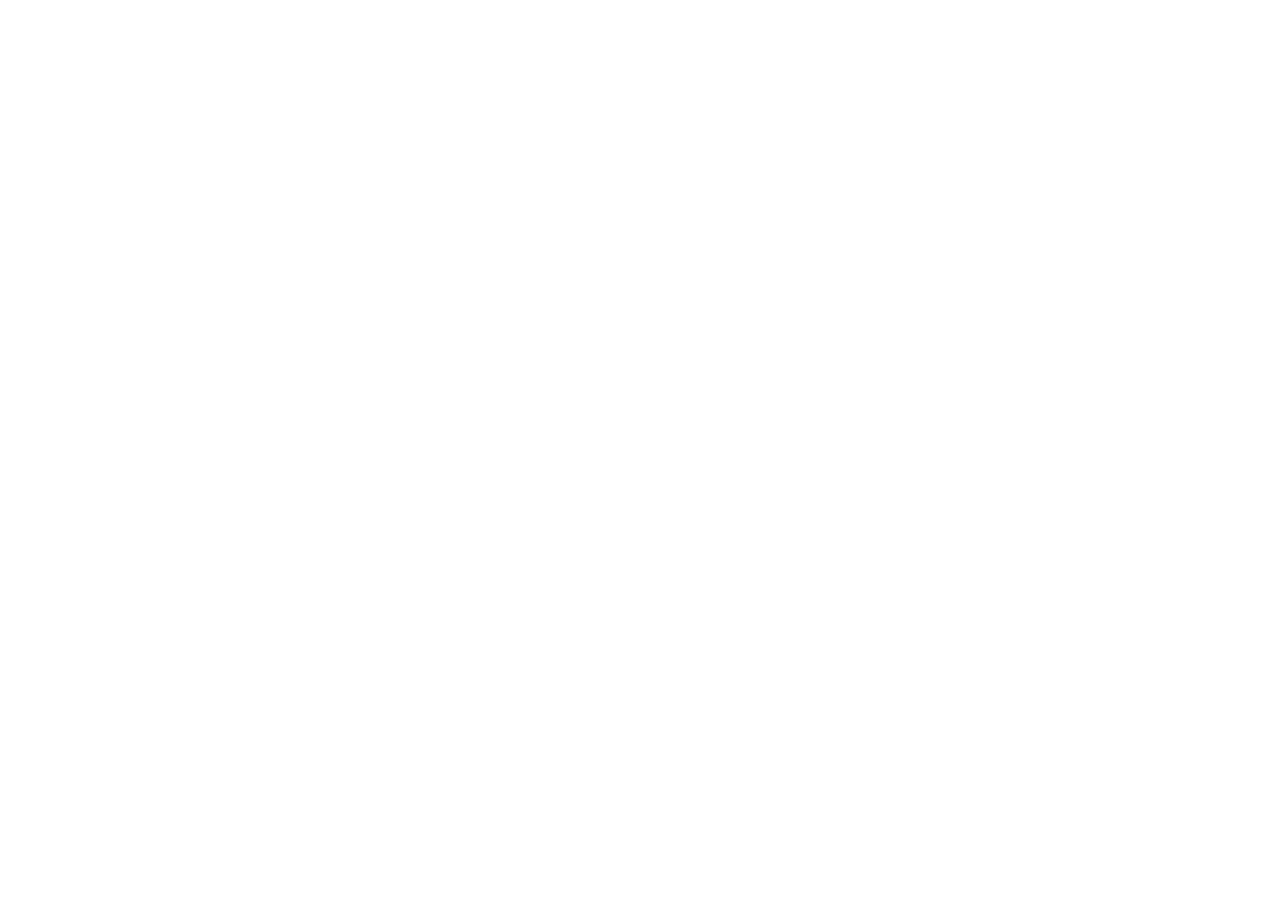
==== index.html @ a949bcfe "first commit" ====
<!DOCTYPE html>
<html lang="en">

<head>
  <meta charset="utf-8">
  <meta content="width=device-width, initial-scale=1.0" name="viewport">
  <title>Index - Portify</title>
  <meta name="description" content="">
  <meta name="keywords" content="">

  <!-- Favicons -->
  <link href="assets/img/favicon.png" rel="icon">
  <link href="assets/img/apple-touch-icon.png" rel="apple-touch-icon">

  <!-- Fonts -->
  <link href="https://fonts.googleapis.com" rel="preconnect">
  <link href="https://fonts.gstatic.com" rel="preconnect" crossorigin>
  <link href="https://fonts.googleapis.com/css2?family=Roboto:ital,wght@0,100;0,300;0,400;0,500;0,700;0,900;1,100;1,300;1,400;1,500;1,700;1,900&family=Poppins:ital,wght@0,100;0,200;0,300;0,400;0,500;0,600;0,700;0,800;0,900;1,100;1,200;1,300;1,400;1,500;1,600;1,700;1,800;1,900&family=Raleway:ital,wght@0,100;0,200;0,300;0,400;0,500;0,600;0,700;0,800;0,900;1,100;1,200;1,300;1,400;1,500;1,600;1,700;1,800;1,900&display=swap" rel="stylesheet">

  <!-- Vendor CSS Files -->
  <link href="assets/vendor/bootstrap/css/bootstrap.min.css" rel="stylesheet">
  <link href="assets/vendor/bootstrap-icons/bootstrap-icons.css" rel="stylesheet">
  <link href="assets/vendor/aos/aos.css" rel="stylesheet">
  <link href="assets/vendor/swiper/swiper-bundle.min.css" rel="stylesheet">
  <link href="assets/vendor/glightbox/css/glightbox.min.css" rel="stylesheet">

  <!-- Main CSS File -->
  <link href="assets/css/main.css" rel="stylesheet">
</head>

</html>
---- assets/css/main.css ----
/* Fonts */
:root {
    --default-font: "Roboto",  system-ui, -apple-system, "Segoe UI", Roboto, "Helvetica Neue", Arial, "Noto Sans", "Liberation Sans", sans-serif, "Apple Color Emoji", "Segoe UI Emoji", "Segoe UI Symbol", "Noto Color Emoji";
    --heading-font: "Raleway",  sans-serif;
    --nav-font: "Poppins",  sans-serif;
  }
  
  /* Global Colors - The following color variables are used throughout the website. Updating them here will change the color scheme of the entire website */
  :root { 
    --background-color: #000000; /* Background color for the entire website, including individual sections */
    --default-color: #fafafa; /* Default color used for the majority of the text content across the entire website */
    --heading-color: #ffffff; /* Color for headings, subheadings and title throughout the website */
    --accent-color: #18d26e; /* Accent color that represents your brand on the website. It's used for buttons, links, and other elements that need to stand out */
    --surface-color: #1a1a1a; /* The surface color is used as a background of boxed elements within sections, such as cards, icon boxes, or other elements that require a visual separation from the global background. */
    --contrast-color: #000000; /* Contrast color for text, ensuring readability against backgrounds of accent, heading, or default colors. */
  }
  
  /* Nav Menu Colors - The following color variables are used specifically for the navigation menu. They are separate from the global colors to allow for more customization options */
  :root {
    --nav-color: #fafafa;  /* The default color of the main navmenu links */
    --nav-hover-color: #18d26e; /* Applied to main navmenu links when they are hovered over or active */
    --nav-mobile-background-color: #1a1a1a; /* Used as the background color for mobile navigation menu */
    --nav-dropdown-background-color: #1a1a1a; /* Used as the background color for dropdown items that appear when hovering over primary navigation items */
    --nav-dropdown-color: #fafafa; /* Used for navigation links of the dropdown items in the navigation menu. */
    --nav-dropdown-hover-color: #18d26e; /* Similar to --nav-hover-color, this color is applied to dropdown navigation links when they are hovered over. */
  }
  
  /* Color Presets - These classes override global colors when applied to any section or element, providing reuse of the sam color scheme. */
  
  .light-background {
    --background-color: #1a1a1a;
    --surface-color: #343434;
  }
  
  .dark-background {
    --background-color: rgba(15, 15, 15, 0.975);
    --default-color: #ffffff;
    --heading-color: #ffffff;
    --surface-color: #292929f9;
    --contrast-color: #000000;
  }
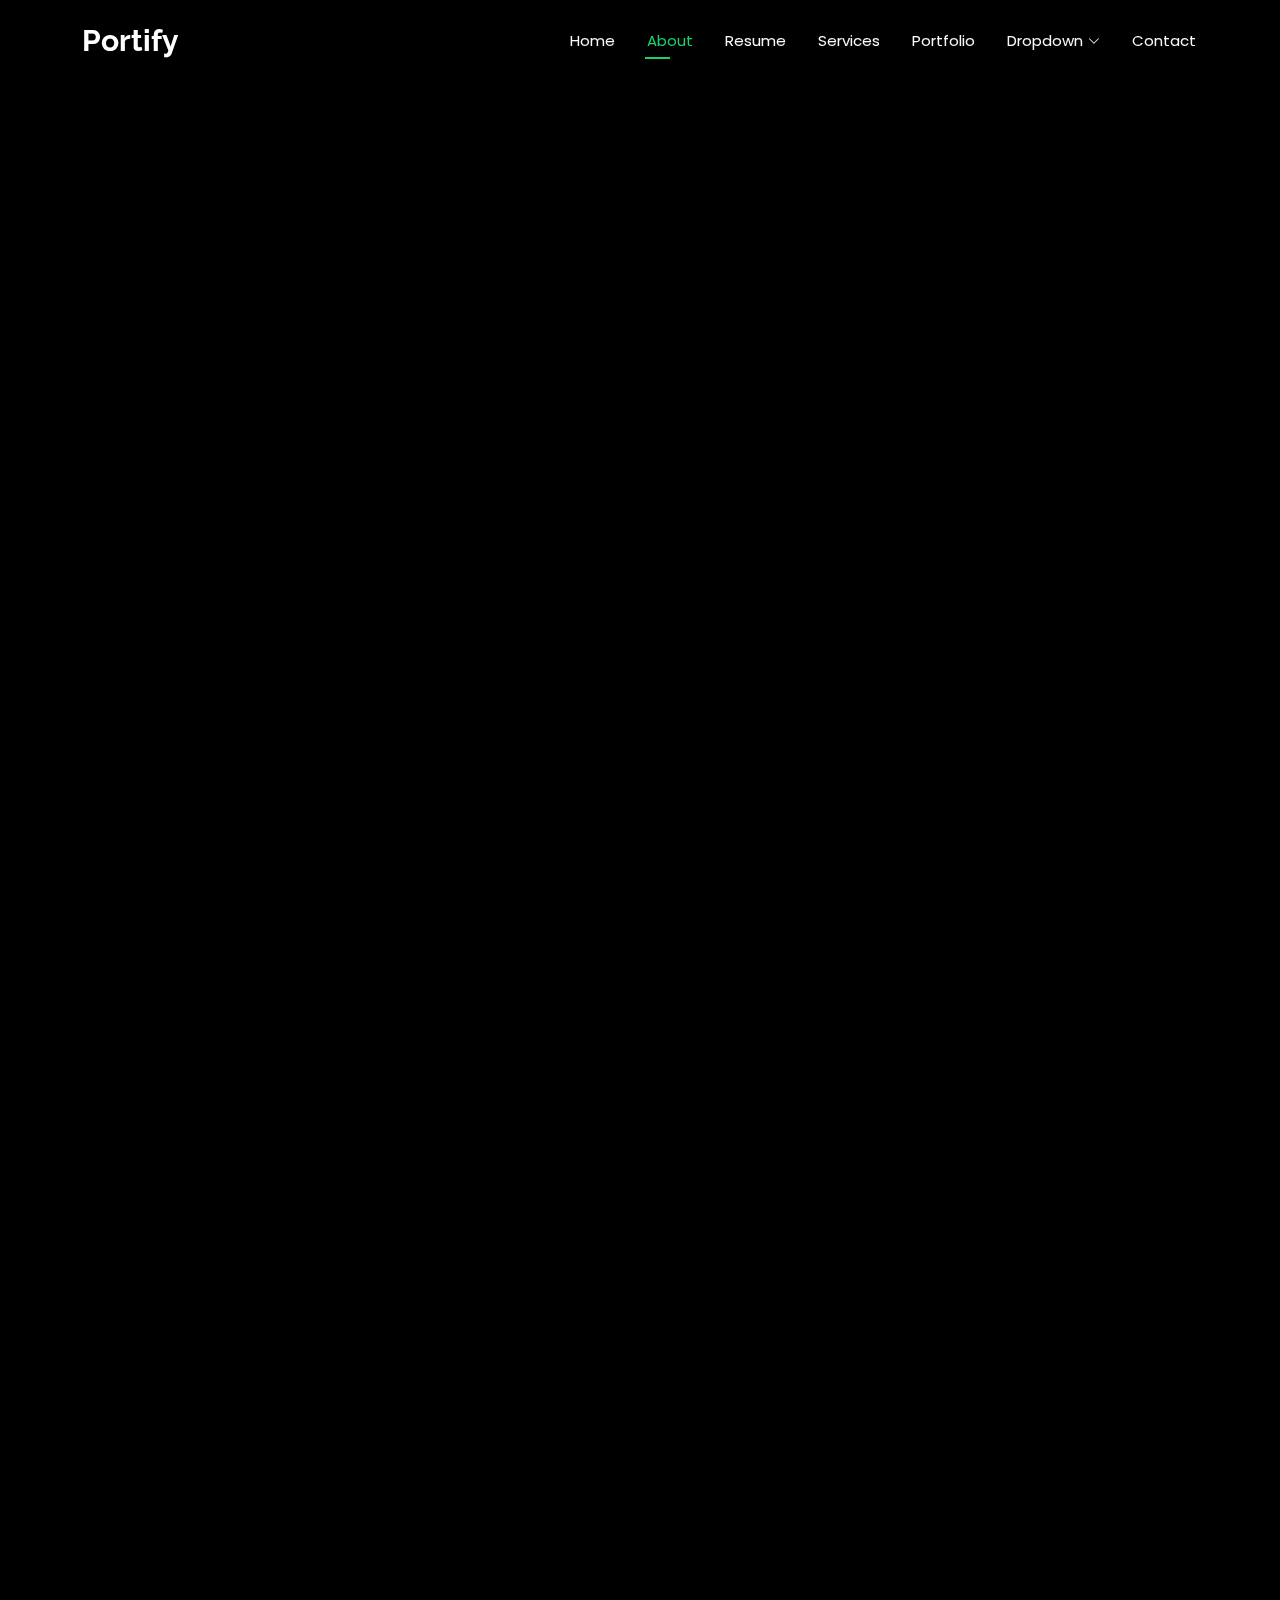
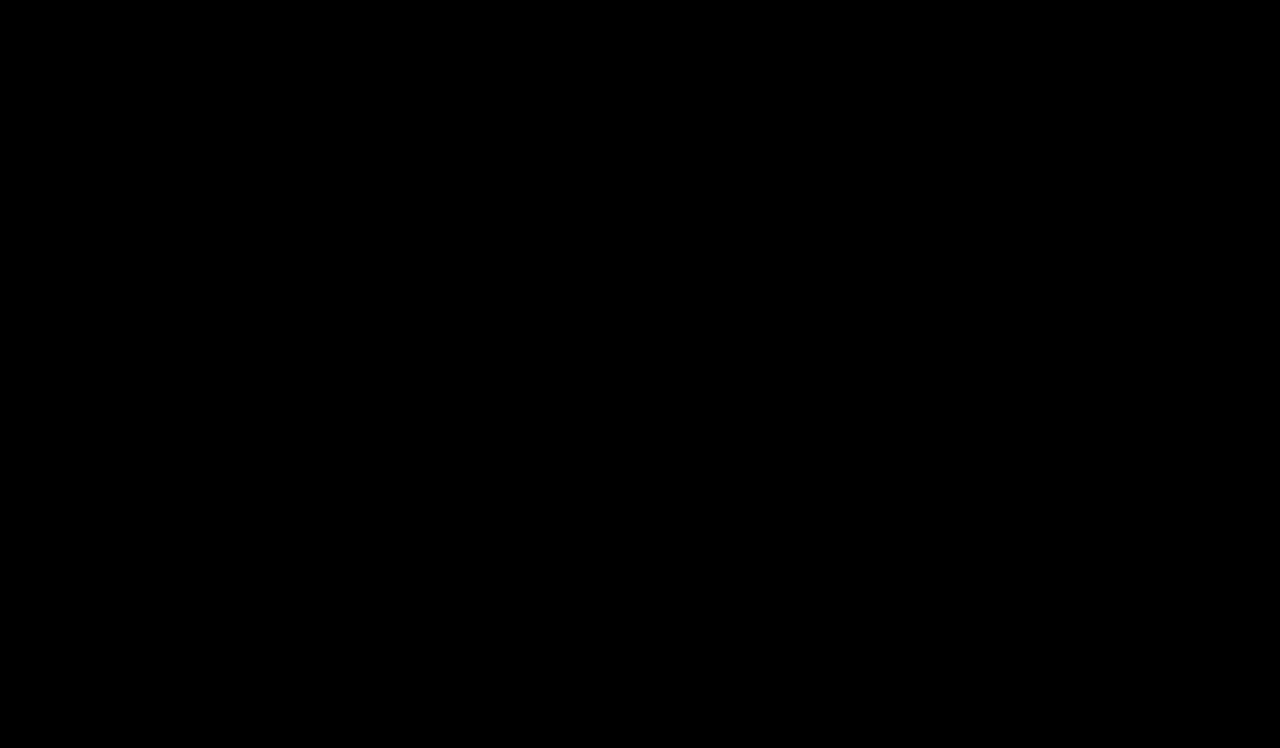
==== commit f50367e0: "about" ====
--- a/index.html
+++ b/index.html
@@ -28,4 +28,341 @@
   <link href="assets/css/main.css" rel="stylesheet">
 </head>
 
-</html>+<body class="about-page">
+
+  <header id="header" class="header d-flex align-items-center fixed-top">
+    <div class="container-fluid container-xl position-relative d-flex align-items-center justify-content-between">
+
+      <a href="index.html" class="logo d-flex align-items-center">
+        <!-- Uncomment the line below if you also wish to use an image logo -->
+        <!-- <img src="assets/img/logo.webp" alt=""> -->
+        <h1 class="sitename">Portify</h1>
+      </a>
+
+      <nav id="navmenu" class="navmenu">
+        <ul>
+          <li><a href="index.html">Home</a></li>
+          <li><a href="about.html" class="active">About</a></li>
+          <li><a href="resume.html">Resume</a></li>
+          <li><a href="services.html">Services</a></li>
+          <li><a href="portfolio.html">Portfolio</a></li>
+          <li class="dropdown"><a href="#"><span>Dropdown</span> <i class="bi bi-chevron-down toggle-dropdown"></i></a>
+            <ul>
+              <li><a href="#">Dropdown 1</a></li>
+              <li class="dropdown"><a href="#"><span>Deep Dropdown</span> <i class="bi bi-chevron-down toggle-dropdown"></i></a>
+                <ul>
+                  <li><a href="#">Deep Dropdown 1</a></li>
+                  <li><a href="#">Deep Dropdown 2</a></li>
+                  <li><a href="#">Deep Dropdown 3</a></li>
+                  <li><a href="#">Deep Dropdown 4</a></li>
+                  <li><a href="#">Deep Dropdown 5</a></li>
+                </ul>
+              </li>
+              <li><a href="#">Dropdown 2</a></li>
+              <li><a href="#">Dropdown 3</a></li>
+              <li><a href="#">Dropdown 4</a></li>
+            </ul>
+          </li>
+          <li><a href="contact.html">Contact</a></li>
+        </ul>
+        <i class="mobile-nav-toggle d-xl-none bi bi-list"></i>
+      </nav>
+
+    </div>
+  </header>
+
+  <main class="main">
+
+    <!-- Page Title -->
+    <div class="page-title" data-aos="fade">
+      <div class="heading">
+        <div class="container">
+          <div class="row d-flex justify-content-center text-center">
+            <div class="col-lg-8">
+              <h1>About</h1>
+              <p class="mb-0">Odio et unde deleniti. Deserunt numquam exercitationem. Officiis quo odio sint voluptas consequatur ut a odio voluptatem. Sit dolorum debitis veritatis natus dolores. Quasi ratione sint. Sit quaerat ipsum dolorem.</p>
+            </div>
+          </div>
+        </div>
+      </div>
+      <nav class="breadcrumbs">
+        <div class="container">
+          <ol>
+            <li><a href="index.html">Home</a></li>
+            <li class="current">About</li>
+          </ol>
+        </div>
+      </nav>
+    </div><!-- End Page Title -->
+
+    <!-- About Section -->
+    <section id="about" class="about section">
+
+      <div class="container" data-aos="fade-up" data-aos-delay="100">
+
+        <div class="row gy-4 justify-content-center">
+          <div class="col-lg-4">
+            <img src="assets/img/profile-img.jpg" class="img-fluid" alt="">
+          </div>
+          <div class="col-lg-8 content">
+            <h2>UI/UX Designer &amp; Web Developer.</h2>
+            <p class="fst-italic py-3">
+              Lorem ipsum dolor sit amet, consectetur adipiscing elit, sed do eiusmod tempor incididunt ut labore et dolore
+              magna aliqua.
+            </p>
+            <div class="row">
+              <div class="col-lg-6">
+                <ul>
+                  <li><i class="bi bi-chevron-right"></i> <strong>Birthday:</strong> <span>1 May 1995</span></li>
+                  <li><i class="bi bi-chevron-right"></i> <strong>Website:</strong> <span>www.example.com</span></li>
+                  <li><i class="bi bi-chevron-right"></i> <strong>Phone:</strong> <span>+123 456 7890</span></li>
+                  <li><i class="bi bi-chevron-right"></i> <strong>City:</strong> <span>New York, USA</span></li>
+                </ul>
+              </div>
+              <div class="col-lg-6">
+                <ul>
+                  <li><i class="bi bi-chevron-right"></i> <strong>Age:</strong> <span>30</span></li>
+                  <li><i class="bi bi-chevron-right"></i> <strong>Degree:</strong> <span>Master</span></li>
+                  <li><i class="bi bi-chevron-right"></i> <strong>Email:</strong> <span>email@example.com</span></li>
+                  <li><i class="bi bi-chevron-right"></i> <strong>Freelance:</strong> <span>Available</span></li>
+                </ul>
+              </div>
+            </div>
+            <p class="py-3">
+              Officiis eligendi itaque labore et dolorum mollitia officiis optio vero. Quisquam sunt adipisci omnis et ut. Nulla accusantium dolor incidunt officia tempore. Et eius omnis.
+              Cupiditate ut dicta maxime officiis quidem quia. Sed et consectetur qui quia repellendus itaque neque.
+            </p>
+          </div>
+        </div>
+
+      </div>
+
+    </section><!-- /About Section -->
+
+    <!-- Stats Section -->
+    <section id="stats" class="stats section">
+
+      <div class="container" data-aos="fade-up" data-aos-delay="100">
+
+        <div class="row gy-4">
+
+          <div class="col-lg-3 col-md-6 d-flex flex-column align-items-center">
+            <i class="bi bi-emoji-smile"></i>
+            <div class="stats-item">
+              <span data-purecounter-start="0" data-purecounter-end="232" data-purecounter-duration="1" class="purecounter"></span>
+              <p>Happy Clients</p>
+            </div>
+          </div><!-- End Stats Item -->
+
+          <div class="col-lg-3 col-md-6 d-flex flex-column align-items-center">
+            <i class="bi bi-journal-richtext"></i>
+            <div class="stats-item">
+              <span data-purecounter-start="0" data-purecounter-end="521" data-purecounter-duration="1" class="purecounter"></span>
+              <p>Projects</p>
+            </div>
+          </div><!-- End Stats Item -->
+
+          <div class="col-lg-3 col-md-6 d-flex flex-column align-items-center">
+            <i class="bi bi-headset"></i>
+            <div class="stats-item">
+              <span data-purecounter-start="0" data-purecounter-end="1463" data-purecounter-duration="1" class="purecounter"></span>
+              <p>Hours Of Support</p>
+            </div>
+          </div><!-- End Stats Item -->
+
+          <div class="col-lg-3 col-md-6 d-flex flex-column align-items-center">
+            <i class="bi bi-people"></i>
+            <div class="stats-item">
+              <span data-purecounter-start="0" data-purecounter-end="15" data-purecounter-duration="1" class="purecounter"></span>
+              <p>Hard Workers</p>
+            </div>
+          </div><!-- End Stats Item -->
+
+        </div>
+
+      </div>
+
+    </section><!-- /Stats Section -->
+
+    <!-- Skills Section -->
+    <section id="skills" class="skills section">
+
+      <!-- Section Title -->
+      <div class="container section-title" data-aos="fade-up">
+        <h2>Skills</h2>
+        <div><span>My</span> <span class="description-title">Skills</span></div>
+      </div><!-- End Section Title -->
+
+      <div class="container" data-aos="fade-up" data-aos-delay="100">
+
+        <div class="row skills-content skills-animation">
+
+          <div class="col-lg-6">
+
+            <div class="progress">
+              <span class="skill"><span>HTML</span> <i class="val">100%</i></span>
+              <div class="progress-bar-wrap">
+                <div class="progress-bar" role="progressbar" aria-valuenow="100" aria-valuemin="0" aria-valuemax="100"></div>
+              </div>
+            </div><!-- End Skills Item -->
+
+            <div class="progress">
+              <span class="skill"><span>CSS</span> <i class="val">90%</i></span>
+              <div class="progress-bar-wrap">
+                <div class="progress-bar" role="progressbar" aria-valuenow="90" aria-valuemin="0" aria-valuemax="100"></div>
+              </div>
+            </div><!-- End Skills Item -->
+
+            <div class="progress">
+              <span class="skill"><span>JavaScript</span> <i class="val">75%</i></span>
+              <div class="progress-bar-wrap">
+                <div class="progress-bar" role="progressbar" aria-valuenow="75" aria-valuemin="0" aria-valuemax="100"></div>
+              </div>
+            </div><!-- End Skills Item -->
+
+          </div>
+
+          <div class="col-lg-6">
+
+            <div class="progress">
+              <span class="skill"><span>PHP</span> <i class="val">80%</i></span>
+              <div class="progress-bar-wrap">
+                <div class="progress-bar" role="progressbar" aria-valuenow="80" aria-valuemin="0" aria-valuemax="100"></div>
+              </div>
+            </div><!-- End Skills Item -->
+
+            <div class="progress">
+              <span class="skill"><span>WordPress/CMS</span> <i class="val">90%</i></span>
+              <div class="progress-bar-wrap">
+                <div class="progress-bar" role="progressbar" aria-valuenow="90" aria-valuemin="0" aria-valuemax="100"></div>
+              </div>
+            </div><!-- End Skills Item -->
+
+            <div class="progress">
+              <span class="skill"><span>Photoshop</span> <i class="val">55%</i></span>
+              <div class="progress-bar-wrap">
+                <div class="progress-bar" role="progressbar" aria-valuenow="55" aria-valuemin="0" aria-valuemax="100"></div>
+              </div>
+            </div><!-- End Skills Item -->
+
+          </div>
+
+        </div>
+
+      </div>
+
+    </section><!-- /Skills Section -->
+
+    <!-- Interests Section -->
+    <section id="interests" class="interests section">
+
+      <!-- Section Title -->
+      <div class="container section-title" data-aos="fade-up">
+        <h2>Features</h2>
+        <div><span>I'm</span> <span class="description-title">interested in</span></div>
+      </div><!-- End Section Title -->
+
+      <div class="container">
+
+        <div class="row gy-4">
+
+          <div class="col-lg-3 col-md-4" data-aos="fade-up" data-aos-delay="100">
+            <div class="features-item">
+              <i class="bi bi-eye" style="color: #ffbb2c;"></i>
+              <h3><a href="" class="stretched-link">Lorem Ipsum</a></h3>
+            </div>
+          </div><!-- End Feature Item -->
+
+          <div class="col-lg-3 col-md-4" data-aos="fade-up" data-aos-delay="200">
+            <div class="features-item">
+              <i class="bi bi-infinity" style="color: #5578ff;"></i>
+              <h3><a href="" class="stretched-link">Dolor Sitema</a></h3>
+            </div>
+          </div><!-- End Feature Item -->
+
+          <div class="col-lg-3 col-md-4" data-aos="fade-up" data-aos-delay="300">
+            <div class="features-item">
+              <i class="bi bi-mortarboard" style="color: #e80368;"></i>
+              <h3><a href="" class="stretched-link">Sed perspiciatis</a></h3>
+            </div>
+          </div><!-- End Feature Item -->
+
+          <div class="col-lg-3 col-md-4" data-aos="fade-up" data-aos-delay="400">
+            <div class="features-item">
+              <i class="bi bi-nut" style="color: #e361ff;"></i>
+              <h3><a href="" class="stretched-link">Magni Dolores</a></h3>
+            </div>
+          </div><!-- End Feature Item -->
+
+          <div class="col-lg-3 col-md-4" data-aos="fade-up" data-aos-delay="500">
+            <div class="features-item">
+              <i class="bi bi-shuffle" style="color: #47aeff;"></i>
+              <h3><a href="" class="stretched-link">Nemo Enim</a></h3>
+            </div>
+          </div><!-- End Feature Item -->
+
+          <div class="col-lg-3 col-md-4" data-aos="fade-up" data-aos-delay="600">
+            <div class="features-item">
+              <i class="bi bi-star" style="color: #ffa76e;"></i>
+              <h3><a href="" class="stretched-link">Eiusmod Tempor</a></h3>
+            </div>
+          </div><!-- End Feature Item -->
+
+          <div class="col-lg-3 col-md-4" data-aos="fade-up" data-aos-delay="700">
+            <div class="features-item">
+              <i class="bi bi-x-diamond" style="color: #11dbcf;"></i>
+              <h3><a href="" class="stretched-link">Midela Teren</a></h3>
+            </div>
+          </div><!-- End Feature Item -->
+
+          <div class="col-lg-3 col-md-4" data-aos="fade-up" data-aos-delay="800">
+            <div class="features-item">
+              <i class="bi bi-camera-video" style="color: #4233ff;"></i>
+              <h3><a href="" class="stretched-link">Pira Neve</a></h3>
+            </div>
+          </div><!-- End Feature Item -->
+
+          <div class="col-lg-3 col-md-4" data-aos="fade-up" data-aos-delay="900">
+            <div class="features-item">
+              <i class="bi bi-command" style="color: #b2904f;"></i>
+              <h3><a href="" class="stretched-link">Dirada Pack</a></h3>
+            </div>
+          </div><!-- End Feature Item -->
+
+          <div class="col-lg-3 col-md-4" data-aos="fade-up" data-aos-delay="1000">
+            <div class="features-item">
+              <i class="bi bi-dribbble" style="color: #b20969;"></i>
+              <h3><a href="" class="stretched-link">Moton Ideal</a></h3>
+            </div>
+          </div><!-- End Feature Item -->
+
+          <div class="col-lg-3 col-md-4" data-aos="fade-up" data-aos-delay="1100">
+            <div class="features-item">
+              <i class="bi bi-activity" style="color: #ff5828;"></i>
+              <h3><a href="" class="stretched-link">Verdo Park</a></h3>
+            </div>
+          </div><!-- End Feature Item -->
+
+          <div class="col-lg-3 col-md-4" data-aos="fade-up" data-aos-delay="1200">
+            <div class="features-item">
+              <i class="bi bi-brightness-high" style="color: #29cc61;"></i>
+              <h3><a href="" class="stretched-link">Flavor Nivelanda</a></h3>
+            </div>
+          </div><!-- End Feature Item -->
+
+        </div>
+
+      </div>
+
+    </section><!-- /Interests Section -->
+
+    <!-- Testimonials Section -->
+    <section id="testimonials" class="testimonials section">
+
+      <!-- Section Title -->
+      <div class="container section-title" data-aos="fade-up">
+        <h2>Testimonials</h2>
+        <div><span>Check my</span> <span class="description-title">Testimonials</span></div>
+      </div><!-- End Section Title -->
+
+      <div class="container" data-aos="fade-up" data-aos-delay="100">--- a/assets/css/main.css
+++ b/assets/css/main.css
@@ -39,4 +39,1426 @@
     --heading-color: #ffffff;
     --surface-color: #292929f9;
     --contrast-color: #000000;
-  }+  }
+
+  /* Smooth scroll */
+:root {
+  scroll-behavior: smooth;
+}
+
+/*--------------------------------------------------------------
+# General Styling & Shared Classes
+--------------------------------------------------------------*/
+body {
+  color: var(--default-color);
+  background-color: var(--background-color);
+  font-family: var(--default-font);
+}
+
+a {
+  color: var(--accent-color);
+  text-decoration: none;
+  transition: 0.3s;
+}
+
+a:hover {
+  color: color-mix(in srgb, var(--accent-color), transparent 25%);
+  text-decoration: none;
+}
+
+h1,
+h2,
+h3,
+h4,
+h5,
+h6 {
+  color: var(--heading-color);
+  font-family: var(--heading-font);
+}
+
+/* PHP Email Form Messages
+------------------------------*/
+.php-email-form .error-message {
+  display: none;
+  background: #df1529;
+  color: #ffffff;
+  text-align: left;
+  padding: 15px;
+  margin-bottom: 24px;
+  font-weight: 600;
+}
+
+.php-email-form .sent-message {
+  display: none;
+  color: #ffffff;
+  background: #059652;
+  text-align: center;
+  padding: 15px;
+  margin-bottom: 24px;
+  font-weight: 600;
+}
+
+.php-email-form .loading {
+  display: none;
+  background: var(--surface-color);
+  text-align: center;
+  padding: 15px;
+  margin-bottom: 24px;
+}
+
+.php-email-form .loading:before {
+  content: "";
+  display: inline-block;
+  border-radius: 50%;
+  width: 24px;
+  height: 24px;
+  margin: 0 10px -6px 0;
+  border: 3px solid var(--accent-color);
+  border-top-color: var(--surface-color);
+  animation: php-email-form-loading 1s linear infinite;
+}
+
+@keyframes php-email-form-loading {
+  0% {
+    transform: rotate(0deg);
+  }
+
+  100% {
+    transform: rotate(360deg);
+  }
+}
+
+/*--------------------------------------------------------------
+# Global Header
+--------------------------------------------------------------*/
+.header {
+  --background-color: rgba(0, 0, 0, 0);
+  color: var(--default-color);
+  background-color: var(--background-color);
+  padding: 15px 0;
+  transition: all 0.5s;
+  z-index: 997;
+}
+
+.header .logo {
+  line-height: 1;
+}
+
+.header .logo img {
+  max-height: 32px;
+  margin-right: 8px;
+}
+
+.header .logo h1 {
+  font-size: 30px;
+  margin: 0;
+  font-weight: 700;
+  color: var(--heading-color);
+}
+
+.scrolled .header {
+  box-shadow: 0px 0 18px rgba(0, 0, 0, 0.1);
+}
+
+/* Global Header on Scroll
+------------------------------*/
+.scrolled .header {
+  --background-color: rgba(0, 0, 0, 0.8);
+}
+
+/*--------------------------------------------------------------
+# Navigation Menu
+--------------------------------------------------------------*/
+/* Desktop Navigation */
+@media (min-width: 1200px) {
+  .navmenu {
+    padding: 0;
+  }
+
+  .navmenu ul {
+    margin: 0;
+    padding: 0;
+    display: flex;
+    list-style: none;
+    align-items: center;
+  }
+
+  .navmenu li {
+    position: relative;
+  }
+
+  .navmenu>ul>li {
+    white-space: nowrap;
+    padding: 15px 14px;
+  }
+
+  .navmenu>ul>li:last-child {
+    padding-right: 0;
+  }
+
+  .navmenu a,
+  .navmenu a:focus {
+    color: var(--nav-color);
+    font-size: 15px;
+    padding: 0 2px;
+    font-family: var(--nav-font);
+    font-weight: 400;
+    display: flex;
+    align-items: center;
+    justify-content: space-between;
+    white-space: nowrap;
+    transition: 0.3s;
+    position: relative;
+  }
+
+  .navmenu a i,
+  .navmenu a:focus i {
+    font-size: 12px;
+    line-height: 0;
+    margin-left: 5px;
+    transition: 0.3s;
+  }
+  .navmenu>ul>li>a:before {
+    content: "";
+    position: absolute;
+    height: 2px;
+    bottom: -6px;
+    left: 0;
+    background-color: var(--nav-hover-color);
+    visibility: hidden;
+    width: 0px;
+    transition: all 0.3s ease-in-out 0s;
+  }
+
+  .navmenu a:hover:before,
+  .navmenu li:hover>a:before,
+  .navmenu .active:before {
+    visibility: visible;
+    width: 25px;
+  }
+
+  .navmenu li:hover>a,
+  .navmenu .active,
+  .navmenu .active:focus {
+    color: var(--nav-hover-color);
+  }
+
+  .navmenu .dropdown ul {
+    margin: 0;
+    padding: 10px 0;
+    background: var(--nav-dropdown-background-color);
+    display: block;
+    position: absolute;
+    visibility: hidden;
+    left: 14px;
+    top: 130%;
+    opacity: 0;
+    transition: 0.3s;
+    border-radius: 4px;
+    z-index: 99;
+    box-shadow: 0px 0px 30px rgba(0, 0, 0, 0.1);
+  }
+
+  .navmenu .dropdown ul li {
+    min-width: 200px;
+  }
+
+  .navmenu .dropdown ul a {
+    padding: 10px 20px;
+    font-size: 15px;
+    text-transform: none;
+    color: var(--nav-dropdown-color);
+  }
+
+  .navmenu .dropdown ul a i {
+    font-size: 12px;
+  }
+
+  .navmenu .dropdown ul a:hover,
+  .navmenu .dropdown ul .active:hover,
+  .navmenu .dropdown ul li:hover>a {
+    color: var(--nav-dropdown-hover-color);
+  }
+
+  .navmenu .dropdown:hover>ul {
+    opacity: 1;
+    top: 100%;
+    visibility: visible;
+  }
+
+  .navmenu .dropdown .dropdown ul {
+    top: 0;
+    left: -90%;
+    visibility: hidden;
+  }
+
+  .navmenu .dropdown .dropdown:hover>ul {
+    opacity: 1;
+    top: 0;
+    left: -100%;
+    visibility: visible;
+  }
+}
+
+/* Mobile Navigation */
+@media (max-width: 1199px) {
+  .mobile-nav-toggle {
+    color: var(--nav-color);
+    font-size: 28px;
+    line-height: 0;
+    margin-right: 10px;
+    cursor: pointer;
+    transition: color 0.3s;
+  }
+
+  .navmenu {
+    padding: 0;
+    z-index: 9997;
+  }
+
+  .navmenu ul {
+    display: none;
+    list-style: none;
+    position: absolute;
+    inset: 60px 20px 20px 20px;
+    padding: 10px 0;
+    margin: 0;
+    border-radius: 6px;
+    background-color: var(--nav-mobile-background-color);
+    border: 1px solid color-mix(in srgb, var(--default-color), transparent 90%);
+    box-shadow: none;
+    overflow-y: auto;
+    transition: 0.3s;
+    z-index: 9998;
+  }
+
+  .navmenu a,
+  .navmenu a:focus {
+    color: var(--nav-dropdown-color);
+    padding: 10px 20px;
+    font-family: var(--nav-font);
+    font-size: 17px;
+    font-weight: 500;
+    display: flex;
+    align-items: center;
+    justify-content: space-between;
+    white-space: nowrap;
+    transition: 0.3s;
+  }
+
+  .navmenu a i,
+  .navmenu a:focus i {
+    font-size: 12px;
+    line-height: 0;
+    margin-left: 5px;
+    width: 30px;
+    height: 30px;
+    display: flex;
+    align-items: center;
+    justify-content: center;
+    border-radius: 50%;
+    transition: 0.3s;
+    background-color: color-mix(in srgb, var(--accent-color), transparent 90%);
+  }
+
+  .navmenu a i:hover,
+  .navmenu a:focus i:hover {
+    background-color: var(--accent-color);
+    color: var(--contrast-color);
+  }
+
+  .navmenu a:hover,
+  .navmenu .active,
+  .navmenu .active:focus {
+    color: var(--nav-dropdown-hover-color);
+  }
+
+  .navmenu .active i,
+  .navmenu .active:focus i {
+    background-color: var(--accent-color);
+    color: var(--contrast-color);
+    transform: rotate(180deg);
+  }
+
+  .navmenu .dropdown ul {
+    position: static;
+    display: none;
+    z-index: 99;
+    padding: 10px 0;
+    margin: 10px 20px;
+    background-color: var(--nav-dropdown-background-color);
+    transition: all 0.5s ease-in-out;
+  }
+
+  .navmenu .dropdown ul ul {
+    background-color: rgba(33, 37, 41, 0.1);
+  }
+
+  .navmenu .dropdown>.dropdown-active {
+    display: block;
+    background-color: rgba(33, 37, 41, 0.03);
+  }
+
+  .mobile-nav-active {
+    overflow: hidden;
+  }
+
+  .mobile-nav-active .mobile-nav-toggle {
+    color: #fff;
+    position: absolute;
+    font-size: 32px;
+    top: 15px;
+    right: 15px;
+    margin-right: 0;
+    z-index: 9999;
+  }
+
+  .mobile-nav-active .navmenu {
+    position: fixed;
+    overflow: hidden;
+    inset: 0;
+    background: rgba(33, 37, 41, 0.8);
+    transition: 0.3s;
+  }
+
+  .mobile-nav-active .navmenu>ul {
+    display: block;
+  }
+}
+
+/*--------------------------------------------------------------
+# Global Footer
+--------------------------------------------------------------*/
+.footer {
+  color: var(--default-color);
+  background-color: var(--background-color);
+  font-size: 14px;
+  text-align: center;
+  padding: 30px 0;
+  position: relative;
+}
+
+.footer h3 {
+  font-size: 36px;
+  font-weight: 700;
+  position: relative;
+  padding: 0;
+  margin: 0 0 15px 0;
+}
+
+.footer p {
+  font-size: 15;
+  font-style: italic;
+  padding: 0;
+  margin: 0 0 30px 0;
+}
+
+.footer .social-links {
+  margin: 0 0 30px 0;
+}
+
+.footer .social-links a {
+  font-size: 16px;
+  display: flex;
+  align-items: center;
+  justify-content: center;
+  background: var(--accent-color);
+  color: var(--contrast-color);
+  line-height: 1;
+  margin: 0 4px;
+  border-radius: 50%;
+  text-align: center;
+  width: 36px;
+  height: 36px;
+  transition: 0.3s;
+}
+
+.footer .social-links a:hover {
+  background: color-mix(in srgb, var(--accent-color), transparent 20%);
+  text-decoration: none;
+}
+
+.footer .copyright {
+  padding-top: 25px;
+  border-top: 1px solid color-mix(in srgb, var(--default-color), transparent 90%);
+}
+
+.footer .credits {
+  font-size: 13px;
+  padding-top: 5px;
+}
+
+/*--------------------------------------------------------------
+# Preloader
+--------------------------------------------------------------*/
+#preloader {
+  position: fixed;
+  inset: 0;
+  z-index: 999999;
+  overflow: hidden;
+  background: var(--background-color);
+  transition: all 0.6s ease-out;
+}
+
+#preloader:before {
+  content: "";
+  position: fixed;
+  top: calc(50% - 30px);
+  left: calc(50% - 30px);
+  border: 6px solid #ffffff;
+  border-color: var(--accent-color) transparent var(--accent-color) transparent;
+  border-radius: 50%;
+  width: 60px;
+  height: 60px;
+  animation: animate-preloader 1.5s linear infinite;
+}
+
+@keyframes animate-preloader {
+  0% {
+    transform: rotate(0deg);
+  }
+
+  100% {
+    transform: rotate(360deg);
+  }
+}
+
+/*--------------------------------------------------------------
+# Scroll Top Button
+--------------------------------------------------------------*/
+.scroll-top {
+  position: fixed;
+  visibility: hidden;
+  opacity: 0;
+  right: 15px;
+  bottom: -15px;
+  z-index: 99999;
+  background-color: var(--accent-color);
+  width: 44px;
+  height: 44px;
+  border-radius: 50px;
+  transition: all 0.4s;
+}
+
+.scroll-top i {
+  font-size: 24px;
+  color: var(--contrast-color);
+  line-height: 0;
+}
+
+.scroll-top:hover {
+  background-color: color-mix(in srgb, var(--accent-color), transparent 20%);
+  color: var(--contrast-color);
+}
+
+.scroll-top.active {
+  visibility: visible;
+  opacity: 1;
+  bottom: 15px;
+}
+
+/*--------------------------------------------------------------
+# Disable aos animation delay on mobile devices
+--------------------------------------------------------------*/
+@media screen and (max-width: 768px) {
+  [data-aos-delay] {
+    transition-delay: 0 !important;
+  }
+}
+
+/*--------------------------------------------------------------
+# Global Page Titles & Breadcrumbs
+--------------------------------------------------------------*/
+.page-title {
+  color: var(--default-color);
+  background-color: var(--background-color);
+  position: relative;
+}
+
+.page-title .heading {
+  padding: 160px 0 80px 0;
+  border-top: 1px solid color-mix(in srgb, var(--default-color), transparent 90%);
+}
+
+.page-title .heading h1 {
+  font-size: 38px;
+  font-weight: 700;
+}
+
+.page-title nav {
+  background-color: color-mix(in srgb, var(--default-color), transparent 90%);
+  padding: 20px 0;
+}
+
+.page-title nav ol {
+  display: flex;
+  flex-wrap: wrap;
+  list-style: none;
+  margin: 0;
+  font-size: 16px;
+  font-weight: 600;
+}
+
+.page-title nav ol li+li {
+  padding-left: 10px;
+}
+
+.page-title nav ol li+li::before {
+  content: "/";
+  display: inline-block;
+  padding-right: 10px;
+  color: color-mix(in srgb, var(--default-color), transparent 70%);
+}
+
+/*--------------------------------------------------------------
+# Global Sections
+--------------------------------------------------------------*/
+section,
+.section {
+  color: var(--default-color);
+  background-color: var(--background-color);
+  padding: 60px 0;
+  scroll-margin-top: 100px;
+  overflow: clip;
+}
+
+@media (max-width: 1199px) {
+
+  section,
+  .section {
+    scroll-margin-top: 66px;
+  }
+}
+
+/*--------------------------------------------------------------
+# Global Section Titles
+--------------------------------------------------------------*/
+.section-title {
+  padding-bottom: 60px;
+  position: relative;
+}
+
+.section-title h2 {
+  font-size: 14px;
+  font-weight: 500;
+  padding: 0;
+  line-height: 1px;
+  margin: 0;
+  letter-spacing: 1.5px;
+  text-transform: uppercase;
+  color: color-mix(in srgb, var(--default-color), transparent 50%);
+  position: relative;
+}
+
+.section-title h2::after {
+  content: "";
+  width: 120px;
+  height: 1px;
+  display: inline-block;
+  background: var(--accent-color);
+  margin: 4px 10px;
+}
+
+.section-title div {
+  color: var(--heading-color);
+  margin: 0;
+  margin: 0;
+  font-size: 28px;
+  font-weight: 700;
+  text-transform: uppercase;
+  font-family: var(--heading-font);
+}
+
+/*--------------------------------------------------------------
+# Hero Section
+--------------------------------------------------------------*/
+.hero {
+  width: 100%;
+  min-height: 100vh;
+  position: relative;
+  padding: 80px 0;
+  display: flex;
+  align-items: center;
+  justify-content: center;
+}
+
+.hero img {
+  position: absolute;
+  inset: 0;
+  display: block;
+  width: 100%;
+  height: 100%;
+  object-fit: cover;
+  z-index: 1;
+}
+
+.hero .container {
+  position: relative;
+  z-index: 3;
+}
+
+.hero h2 {
+  margin: 0;
+  font-size: 64px;
+  font-weight: 700;
+}
+
+.hero p {
+  margin: 5px 0 0 0;
+  font-size: 26px;
+}
+
+.hero p span {
+  letter-spacing: 1px;
+  border-bottom: 2px solid var(--accent-color);
+}
+
+.hero .social-links {
+  margin-top: 25px;
+}
+
+.hero .social-links a {
+  background-color: color-mix(in srgb, var(--default-color), transparent 90%);
+  color: var(--default-color);
+  font-size: 14px;
+  width: 40px;
+  height: 40px;
+  border-radius: 50px;
+  display: inline-flex;
+  align-items: center;
+  justify-content: center;
+  margin-right: 20px;
+  transition: 0.3s;
+}
+
+.hero .social-links a:hover {
+  background-color: var(--accent-color);
+}
+
+@media (max-width: 768px) {
+  .hero h2 {
+    font-size: 32px;
+  }
+
+  .hero p {
+    font-size: 20px;
+  }
+}
+
+/*--------------------------------------------------------------
+# About Section
+--------------------------------------------------------------*/
+.about .content h2 {
+  font-weight: 700;
+  font-size: 24px;
+}
+
+.about .content ul {
+  list-style: none;
+  padding: 0;
+}
+
+.about .content ul li {
+  margin-bottom: 20px;
+  display: flex;
+  align-items: center;
+}
+
+.about .content ul strong {
+  margin-right: 10px;
+}
+
+.about .content ul i {
+  font-size: 16px;
+  margin-right: 5px;
+  color: var(--accent-color);
+  line-height: 0;
+}
+
+/*--------------------------------------------------------------
+# Stats Section
+--------------------------------------------------------------*/
+.stats i {
+  background-color: var(--surface-color);
+  color: var(--accent-color);
+  box-shadow: 0px 2px 25px rgba(0, 0, 0, 0.1);
+  width: 54px;
+  height: 54px;
+  font-size: 24px;
+  border-radius: 50px;
+  border: 2px solid var(--background-color);
+  display: inline-flex;
+  align-items: center;
+  justify-content: center;
+  position: relative;
+  z-index: 1;
+}
+
+.stats .stats-item {
+  background-color: var(--surface-color);
+  margin-top: -27px;
+  padding: 30px 30px 25px 30px;
+  width: 100%;
+  position: relative;
+  text-align: center;
+  box-shadow: 0px 2px 35px rgba(0, 0, 0, 0.1);
+  border-radius: 4px;
+  z-index: 0;
+}
+
+.stats .stats-item span {
+  font-size: 36px;
+  display: block;
+  font-weight: 700;
+  color: color-mix(in srgb, var(--default-color), transparent 20%);
+}
+
+.stats .stats-item p {
+  padding: 0;
+  margin: 0;
+  font-family: var(--heading-font);
+  font-size: 16px;
+}
+
+/*--------------------------------------------------------------
+# Skills Section
+--------------------------------------------------------------*/
+.skills .progress {
+  height: 60px;
+  display: block;
+  background: none;
+  border-radius: 0;
+}
+
+.skills .progress .skill {
+  color: var(--heading-color);
+  padding: 0;
+  margin: 0 0 6px 0;
+  text-transform: uppercase;
+  display: block;
+  font-weight: 600;
+  font-family: var(--heading-font);
+}
+
+.skills .progress .skill .val {
+  float: right;
+  font-style: normal;
+}
+
+.skills .progress-bar-wrap {
+  background: color-mix(in srgb, var(--default-color), transparent 90%);
+  height: 10px;
+}
+
+.skills .progress-bar {
+  width: 1px;
+  height: 10px;
+  transition: 0.9s;
+  background-color: var(--accent-color);
+}
+
+/*--------------------------------------------------------------
+# Interests Section
+--------------------------------------------------------------*/
+.interests .features-item {
+  background-color: var(--surface-color);
+  display: flex;
+  align-items: center;
+  padding: 20px;
+  transition: 0.3s;
+  border: 1px solid color-mix(in srgb, var(--default-color), transparent 90%);
+  position: relative;
+}
+
+.interests .features-item i {
+  font-size: 32px;
+  padding-right: 10px;
+  line-height: 0;
+}
+
+.interests .features-item h3 {
+  font-weight: 700;
+  margin: 0;
+  padding: 0;
+  line-height: 1;
+  font-size: 16px;
+}
+
+.interests .features-item h3 a {
+  color: var(--heading-color);
+  transition: 0.3s;
+}
+
+.interests .features-item:hover {
+  border-color: var(--accent-color);
+}
+
+.interests .features-item:hover h3 a {
+  color: var(--accent-color);
+}
+
+/*--------------------------------------------------------------
+# Testimonials Section
+--------------------------------------------------------------*/
+.testimonials .testimonials-carousel,
+.testimonials .testimonials-slider {
+  overflow: hidden;
+}
+
+.testimonials .testimonial-item {
+  box-sizing: content-box;
+  min-height: 320px;
+}
+
+.testimonials .testimonial-item .testimonial-img {
+  width: 90px;
+  border-radius: 50%;
+  margin: -40px 0 0 40px;
+  position: relative;
+  z-index: 2;
+  border: 6px solid var(--background-color);
+}
+
+.testimonials .testimonial-item h3 {
+  font-size: 18px;
+  font-weight: bold;
+  margin: 10px 0 5px 45px;
+}
+
+.testimonials .testimonial-item h4 {
+  font-size: 14px;
+  color: color-mix(in srgb, var(--default-color), transparent 20%);
+  margin: 0 0 0 45px;
+}
+
+.testimonials .testimonial-item .quote-icon-left,
+.testimonials .testimonial-item .quote-icon-right {
+  color: color-mix(in srgb, var(--accent-color), transparent 50%);
+  font-size: 26px;
+  line-height: 0;
+}
+
+.testimonials .testimonial-item .quote-icon-left {
+  display: inline-block;
+  left: -5px;
+  position: relative;
+}
+
+.testimonials .testimonial-item .quote-icon-right {
+  display: inline-block;
+  right: -5px;
+  position: relative;
+  top: 10px;
+  transform: scale(-1, -1);
+}
+
+.testimonials .testimonial-item p {
+  font-style: italic;
+  margin: 0 15px 0 15px;
+  padding: 20px 20px 60px 20px;
+  background: var(--surface-color);
+  border-radius: 6px;
+  position: relative;
+  z-index: 1;
+}
+
+.testimonials .swiper-wrapper {
+  height: auto;
+}
+
+.testimonials .swiper-pagination {
+  margin-top: 20px;
+  position: relative;
+}
+
+.testimonials .swiper-pagination .swiper-pagination-bullet {
+  width: 12px;
+  height: 12px;
+  background-color: var(--background-color);
+  opacity: 1;
+  border: 1px solid var(--accent-color);
+}
+
+.testimonials .swiper-pagination .swiper-pagination-bullet-active {
+  background-color: var(--accent-color);
+}
+
+/*--------------------------------------------------------------
+# Resume Section
+--------------------------------------------------------------*/
+.resume .resume-title {
+  color: var(--heading-color);
+  font-size: 26px;
+  font-weight: 700;
+  margin-top: 20px;
+  margin-bottom: 20px;
+}
+
+.resume .resume-item {
+  padding: 0 0 20px 20px;
+  margin-top: -2px;
+  border-left: 2px solid var(--accent-color);
+  position: relative;
+}
+
+.resume .resume-item h4 {
+  line-height: 18px;
+  font-size: 18px;
+  font-weight: 600;
+  text-transform: uppercase;
+  color: color-mix(in srgb, var(--default-color), transparent 20%);
+  margin-bottom: 10px;
+}
+
+.resume .resume-item h5 {
+  font-size: 16px;
+  padding: 5px 15px;
+  display: inline-block;
+  font-weight: 600;
+  margin-bottom: 10px;
+}
+
+.resume .resume-item ul {
+  padding-left: 20px;
+}
+
+.resume .resume-item ul li {
+  padding-bottom: 10px;
+}
+
+.resume .resume-item:last-child {
+  padding-bottom: 0;
+}
+
+.resume .resume-item::before {
+  content: "";
+  position: absolute;
+  width: 16px;
+  height: 16px;
+  border-radius: 50px;
+  left: -9px;
+  top: 0;
+  background: var(--background-color);
+  border: 2px solid var(--accent-color);
+}
+
+/*--------------------------------------------------------------
+# Services Section
+--------------------------------------------------------------*/
+.services .service-item {
+  background-color: var(--surface-color);
+  text-align: center;
+  padding: 80px 20px;
+  transition: all ease-in-out 0.3s;
+  height: 100%;
+}
+
+.services .service-item .icon {
+  margin: 0 auto;
+  width: 64px;
+  height: 64px;
+  background: var(--accent-color);
+  border-radius: 4px;
+  display: flex;
+  align-items: center;
+  justify-content: center;
+  margin-bottom: 20px;
+  transition: 0.3s;
+  transform-style: preserve-3d;
+}
+
+.services .service-item .icon i {
+  color: var(--contrast-color);
+  font-size: 28px;
+  transition: ease-in-out 0.3s;
+}
+
+.services .service-item .icon::before {
+  position: absolute;
+  content: "";
+  left: -8px;
+  top: -8px;
+  height: 100%;
+  width: 100%;
+  background: color-mix(in srgb, var(--accent-color), transparent 80%);
+  border-radius: 5px;
+  transition: all 0.3s ease-out 0s;
+  transform: translateZ(-1px);
+}
+
+.services .service-item h3 {
+  font-weight: 700;
+  margin: 10px 0 15px 0;
+  font-size: 22px;
+}
+
+.services .service-item p {
+  line-height: 24px;
+  font-size: 14px;
+  margin-bottom: 0;
+}
+
+.services .service-item:hover {
+  background: var(--accent-color);
+  border-color: var(--accent-color);
+}
+
+.services .service-item:hover .icon {
+  background: var(--surface-color);
+}
+
+.services .service-item:hover .icon i {
+  color: var(--accent-color);
+}
+
+.services .service-item:hover .icon::before {
+  background: color-mix(in srgb, var(--background-color), transparent 70%);
+}
+
+.services .service-item:hover h3,
+.services .service-item:hover p {
+  color: var(--contrast-color);
+}
+
+/*--------------------------------------------------------------
+# Service Details Section
+--------------------------------------------------------------*/
+.service-details .services-list {
+  background-color: var(--surface-color);
+  padding: 10px 30px;
+  border: 1px solid color-mix(in srgb, var(--default-color), transparent 90%);
+  margin-bottom: 20px;
+}
+
+.service-details .services-list a {
+  display: block;
+  line-height: 1;
+  padding: 8px 0 8px 15px;
+  border-left: 3px solid color-mix(in srgb, var(--default-color), transparent 70%);
+  margin: 20px 0;
+  color: color-mix(in srgb, var(--default-color), transparent 20%);
+  transition: 0.3s;
+}
+
+.service-details .services-list a.active {
+  color: var(--heading-color);
+  font-weight: 700;
+  border-color: var(--accent-color);
+}
+
+.service-details .services-list a:hover {
+  border-color: var(--accent-color);
+}
+
+.service-details .services-img {
+  margin-bottom: 20px;
+}
+
+.service-details h3 {
+  font-size: 26px;
+  font-weight: 700;
+}
+
+.service-details h4 {
+  font-size: 20px;
+  font-weight: 700;
+}
+
+.service-details p {
+  font-size: 15px;
+}
+
+.service-details ul {
+  list-style: none;
+  padding: 0;
+  font-size: 15px;
+}
+
+.service-details ul li {
+  padding: 5px 0;
+  display: flex;
+  align-items: center;
+}
+
+.service-details ul i {
+  font-size: 20px;
+  margin-right: 8px;
+  color: var(--accent-color);
+}
+
+/*--------------------------------------------------------------
+# Portfolio Section
+--------------------------------------------------------------*/
+.portfolio .portfolio-filters {
+  padding: 0;
+  margin: 0 auto 20px auto;
+  list-style: none;
+  text-align: center;
+}
+
+.portfolio .portfolio-filters li {
+  cursor: pointer;
+  display: inline-block;
+  padding: 0;
+  font-size: 18px;
+  font-weight: 500;
+  margin: 0 10px;
+  line-height: 1;
+  margin-bottom: 5px;
+  transition: all 0.3s ease-in-out;
+}
+
+.portfolio .portfolio-filters li:hover,
+.portfolio .portfolio-filters li.filter-active {
+  color: var(--accent-color);
+}
+
+.portfolio .portfolio-filters li:first-child {
+  margin-left: 0;
+}
+
+.portfolio .portfolio-filters li:last-child {
+  margin-right: 0;
+}
+
+@media (max-width: 575px) {
+  .portfolio .portfolio-filters li {
+    font-size: 14px;
+    margin: 0 5px;
+  }
+}
+
+.portfolio .portfolio-content {
+  position: relative;
+  overflow: hidden;
+}
+
+.portfolio .portfolio-content img {
+  transition: 0.3s;
+}
+
+.portfolio .portfolio-content .portfolio-info {
+  opacity: 0;
+  position: absolute;
+  inset: 0;
+  z-index: 3;
+  transition: all ease-in-out 0.3s;
+  background: rgba(0, 0, 0, 0.6);
+  padding: 15px;
+}
+
+.portfolio .portfolio-content .portfolio-info h4 {
+  font-size: 14px;
+  padding: 5px 10px;
+  font-weight: 400;
+  color: #ffffff;
+  display: inline-block;
+  background-color: var(--accent-color);
+}
+
+.portfolio .portfolio-content .portfolio-info p {
+  position: absolute;
+  bottom: 10px;
+  text-align: center;
+  display: inline-block;
+  left: 0;
+  right: 0;
+  font-size: 16px;
+  font-weight: 600;
+  color: rgba(255, 255, 255, 0.8);
+}
+
+.portfolio .portfolio-content .portfolio-info .preview-link,
+.portfolio .portfolio-content .portfolio-info .details-link {
+  position: absolute;
+  left: calc(50% - 40px);
+  font-size: 26px;
+  top: calc(50% - 14px);
+  color: #fff;
+  transition: 0.3s;
+  line-height: 1.2;
+}
+
+.portfolio .portfolio-content .portfolio-info .preview-link:hover,
+.portfolio .portfolio-content .portfolio-info .details-link:hover {
+  color: var(--accent-color);
+}
+
+.portfolio .portfolio-content .portfolio-info .details-link {
+  left: 50%;
+  font-size: 34px;
+  line-height: 0;
+}
+
+.portfolio .portfolio-content:hover .portfolio-info {
+  opacity: 1;
+}
+
+.portfolio .portfolio-content:hover img {
+  transform: scale(1.1);
+}
+
+/*--------------------------------------------------------------
+# Portfolio Details Section
+--------------------------------------------------------------*/
+.portfolio-details .portfolio-details-slider img {
+  width: 100%;
+}
+
+.portfolio-details .portfolio-details-slider .swiper-pagination {
+  margin-top: 20px;
+  position: relative;
+}
+
+.portfolio-details .portfolio-details-slider .swiper-pagination .swiper-pagination-bullet {
+  width: 12px;
+  height: 12px;
+  background-color: color-mix(in srgb, var(--default-color), transparent 85%);
+  opacity: 1;
+}
+
+.portfolio-details .portfolio-details-slider .swiper-pagination .swiper-pagination-bullet-active {
+  background-color: var(--accent-color);
+}
+
+.portfolio-details .portfolio-info {
+  background-color: var(--surface-color);
+  padding: 30px;
+  box-shadow: 0px 0 30px rgba(0, 0, 0, 0.1);
+}
+
+.portfolio-details .portfolio-info h3 {
+  font-size: 22px;
+  font-weight: 700;
+  margin-bottom: 20px;
+  padding-bottom: 20px;
+  border-bottom: 1px solid color-mix(in srgb, var(--default-color), transparent 85%);
+}
+
+.portfolio-details .portfolio-info ul {
+  list-style: none;
+  padding: 0;
+  font-size: 15px;
+}
+
+.portfolio-details .portfolio-info ul li+li {
+  margin-top: 10px;
+}
+
+.portfolio-details .portfolio-description {
+  padding-top: 30px;
+}
+
+.portfolio-details .portfolio-description h2 {
+  font-size: 26px;
+  font-weight: 700;
+  margin-bottom: 20px;
+}
+
+.portfolio-details .portfolio-description p {
+  padding: 0;
+  color: color-mix(in srgb, var(--default-color), transparent 30%);
+}
+
+/*--------------------------------------------------------------
+# Starter Section Section
+--------------------------------------------------------------*/
+.starter-section {
+  /* Add your styles here */
+}
+
+/*--------------------------------------------------------------
+# Contact Section
+--------------------------------------------------------------*/
+.contact .info-item {
+  box-shadow: 0px 0px 20px rgba(0, 0, 0, 0.1);
+  padding: 20px 30px;
+}
+
+.contact .info-item .icon {
+  color: var(--contrast-color);
+  background-color: var(--accent-color);
+  width: 56px;
+  height: 56px;
+  font-size: 24px;
+  display: flex;
+  justify-content: center;
+  align-items: center;
+  transition: all 0.3s ease-in-out;
+  border-radius: 50%;
+  margin-right: 15px;
+}
+
+.contact .info-item h3 {
+  font-size: 18px;
+  font-weight: 700;
+  margin: 0 0 2px 0;
+}
+
+.contact .info-item p {
+  padding: 0;
+  margin-bottom: 0;
+  font-size: 14px;
+}
+
+.contact .info-item .social-links a {
+  font-size: 24px;
+  display: inline-block;
+  line-height: 1;
+  margin: 4px 6px 0 0;
+  transition: 0.3s;
+  color: color-mix(in srgb, var(--default-color), transparent 50%);
+}
+
+.contact .info-item .social-links a:hover {
+  color: var(--accent-color);
+}
+
+.contact .php-email-form {
+  box-shadow: 0px 0px 20px rgba(0, 0, 0, 0.1);
+  padding: 30px;
+  margin-top: 30px;
+}
+
+@media (max-width: 575px) {
+  .contact .php-email-form {
+    padding: 20px;
+  }
+}
+
+.contact .php-email-form input[type=text],
+.contact .php-email-form input[type=email],
+.contact .php-email-form textarea {
+  color: var(--default-color);
+  background-color: color-mix(in srgb, var(--background-color), transparent 50%);
+  border-color: color-mix(in srgb, var(--default-color), transparent 80%);
+  font-size: 14px;
+  padding: 10px 15px;
+  box-shadow: none;
+  border-radius: 0;
+}
+
+.contact .php-email-form input[type=text]:focus,
+.contact .php-email-form input[type=email]:focus,
+.contact .php-email-form textarea:focus {
+  border-color: var(--accent-color);
+}
+
+.contact .php-email-form input[type=text]::placeholder,
+.contact .php-email-form input[type=email]::placeholder,
+.contact .php-email-form textarea::placeholder {
+  color: color-mix(in srgb, var(--default-color), transparent 70%);
+}
+
+.contact .php-email-form button[type=submit] {
+  color: var(--contrast-color);
+  background: var(--accent-color);
+  border: 0;
+  padding: 10px 30px;
+  transition: 0.4s;
+  border-radius: 50px;
+}
+
+.contact .php-email-form button[type=submit]:hover {
+  background: color-mix(in srgb, var(--accent-color), transparent 20%);
+}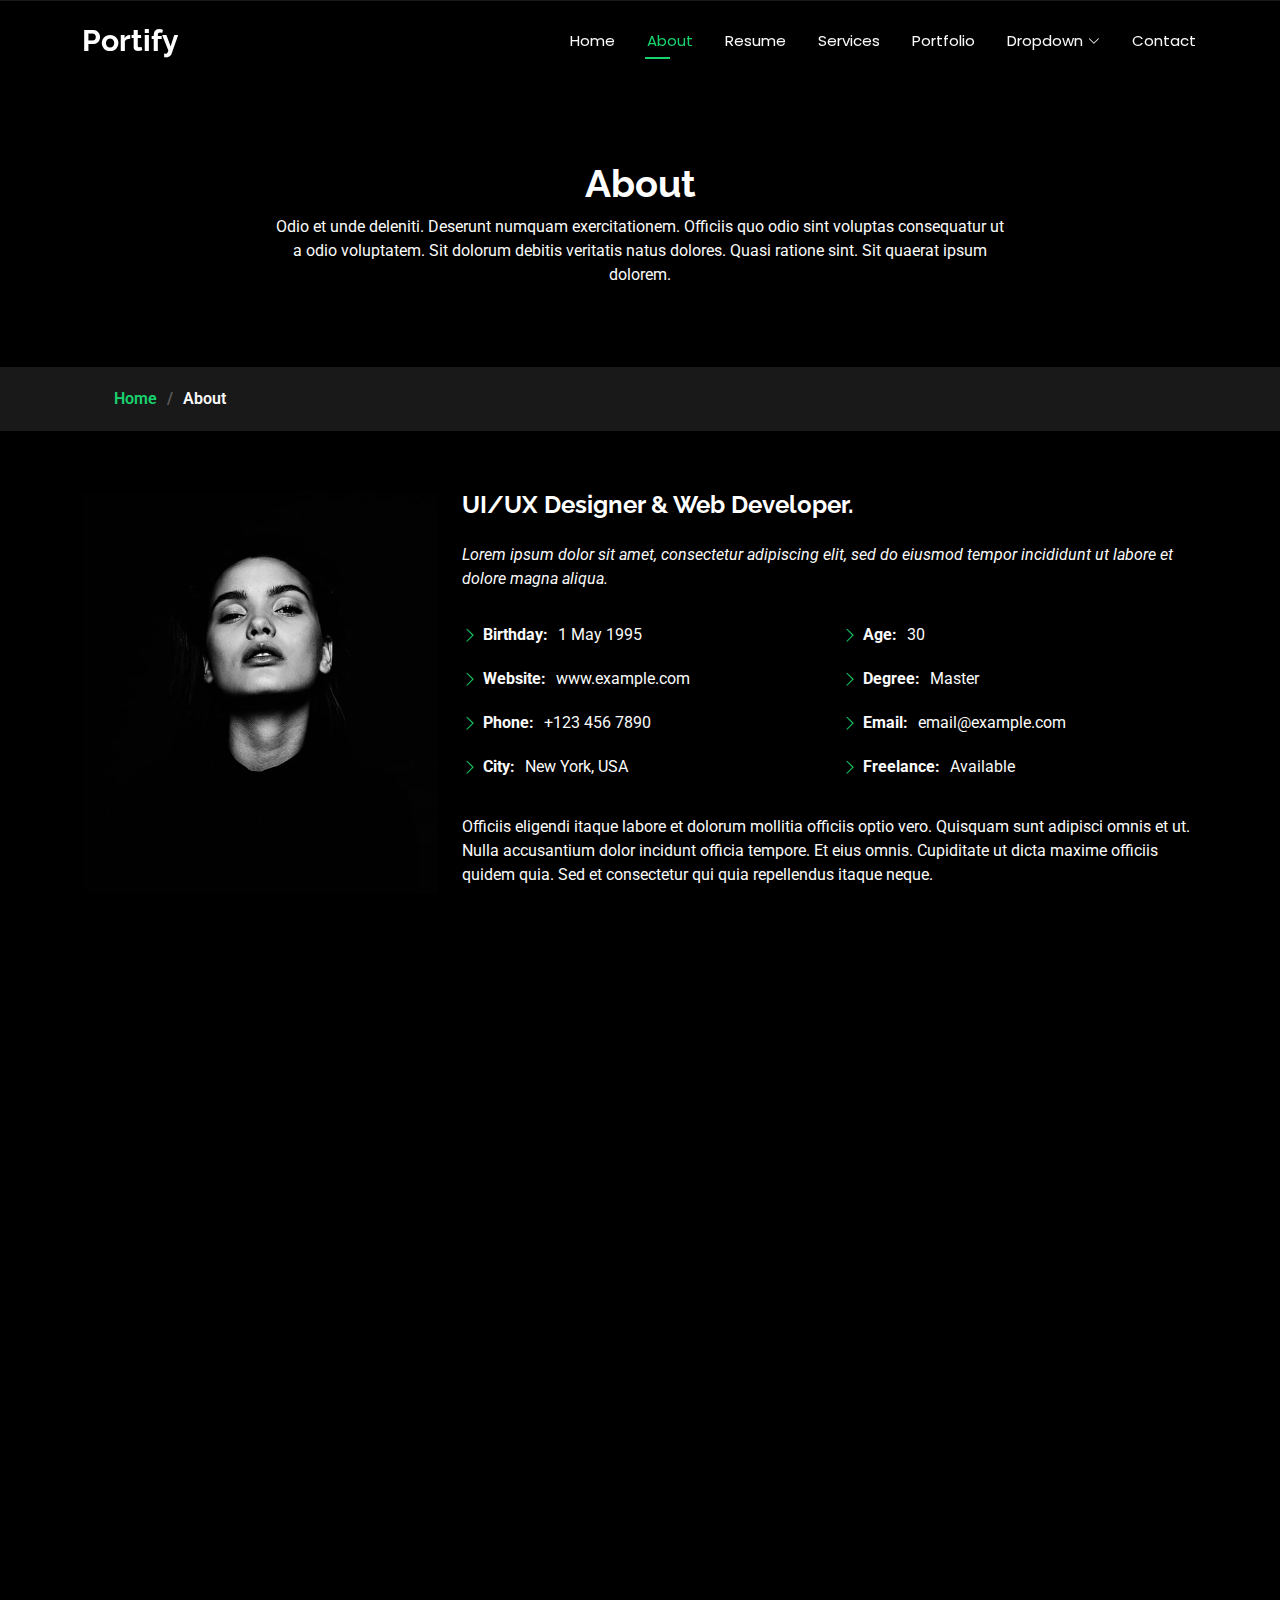
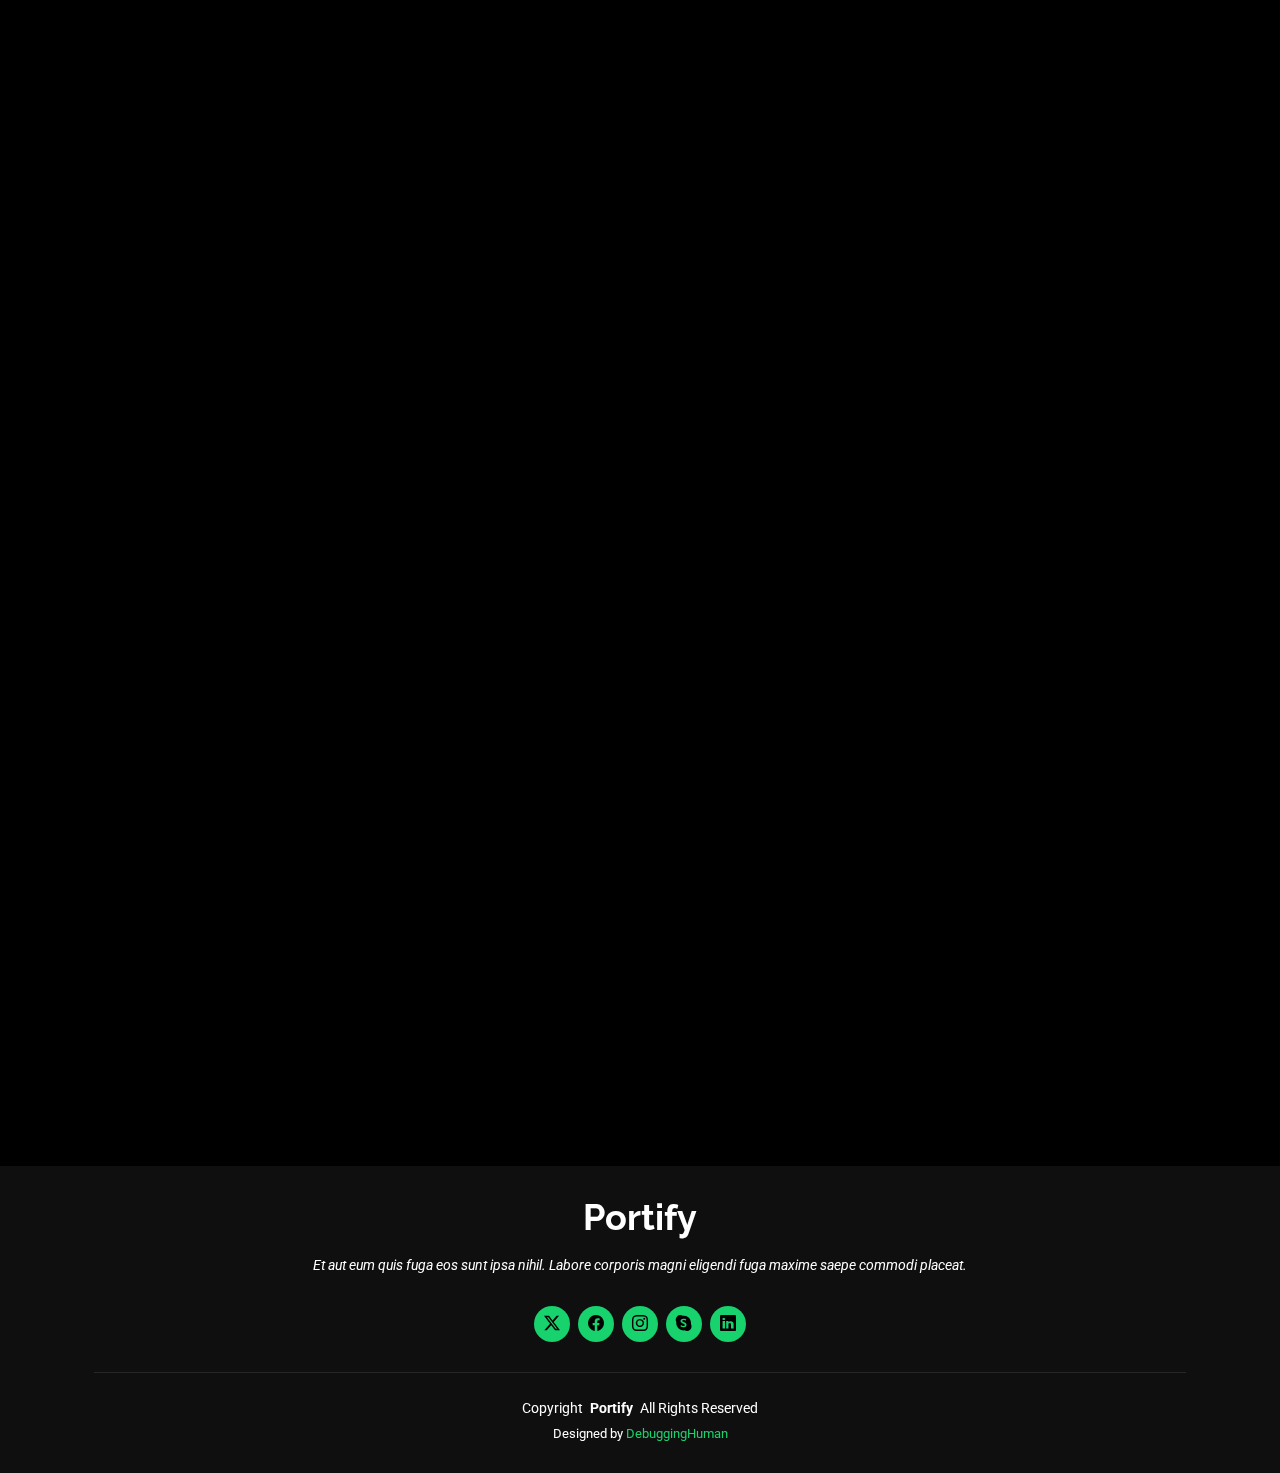
==== commit 6323c13f: "about" ====
--- a/index.html
+++ b/index.html
@@ -365,4 +365,154 @@
         <div><span>Check my</span> <span class="description-title">Testimonials</span></div>
       </div><!-- End Section Title -->
 
-      <div class="container" data-aos="fade-up" data-aos-delay="100">+      <div class="container" data-aos="fade-up" data-aos-delay="100">
+
+        <div class="swiper init-swiper" data-speed="600" data-delay="5000">
+          <script type="application/json" class="swiper-config">
+            {
+              "loop": true,
+              "speed": 600,
+              "autoplay": {
+                "delay": 5000
+              },
+              "slidesPerView": "auto",
+              "pagination": {
+                "el": ".swiper-pagination",
+                "type": "bullets",
+                "clickable": true
+              },
+              "breakpoints": {
+                "320": {
+                  "slidesPerView": 1,
+                  "spaceBetween": 40
+                },
+                "1200": {
+                  "slidesPerView": 3,
+                  "spaceBetween": 20
+                }
+              }
+            }
+          </script>
+          <div class="swiper-wrapper">
+
+            <div class="swiper-slide">
+              <div class="testimonial-item" "="">
+            <p>
+              <i class=" bi bi-quote quote-icon-left"></i>
+                <span>Proin iaculis purus consequat sem cure digni ssim donec porttitora entum suscipit rhoncus. Accusantium quam, ultricies eget id, aliquam eget nibh et. Maecen aliquam, risus at semper.</span>
+                <i class="bi bi-quote quote-icon-right"></i>
+                </p>
+                <img src="assets/img/person/person-m-9.webp" class="testimonial-img" alt="">
+                <h3>Saul Goodman</h3>
+                <h4>Ceo &amp; Founder</h4>
+              </div>
+            </div><!-- End testimonial item -->
+
+            <div class="swiper-slide">
+              <div class="testimonial-item">
+                <p>
+                  <i class="bi bi-quote quote-icon-left"></i>
+                  <span>Export tempor illum tamen malis malis eram quae irure esse labore quem cillum quid malis quorum velit fore eram velit sunt aliqua noster fugiat irure amet legam anim culpa.</span>
+                  <i class="bi bi-quote quote-icon-right"></i>
+                </p>
+                <img src="assets/img/person/person-f-5.webp" class="testimonial-img" alt="">
+                <h3>Sara Wilsson</h3>
+                <h4>Designer</h4>
+              </div>
+            </div><!-- End testimonial item -->
+
+            <div class="swiper-slide">
+              <div class="testimonial-item">
+                <p>
+                  <i class="bi bi-quote quote-icon-left"></i>
+                  <span>Enim nisi quem export duis labore cillum quae magna enim sint quorum nulla quem veniam duis minim tempor labore quem eram duis noster aute amet eram fore quis sint minim.</span>
+                  <i class="bi bi-quote quote-icon-right"></i>
+                </p>
+                <img src="assets/img/person/person-f-12.webp" class="testimonial-img" alt="">
+                <h3>Jena Karlis</h3>
+                <h4>Store Owner</h4>
+              </div>
+            </div><!-- End testimonial item -->
+
+            <div class="swiper-slide">
+              <div class="testimonial-item">
+                <p>
+                  <i class="bi bi-quote quote-icon-left"></i>
+                  <span>Fugiat enim eram quae cillum dolore dolor amet nulla culpa multos export minim fugiat dolor enim duis veniam ipsum anim magna sunt elit fore quem dolore labore illum veniam.</span>
+                  <i class="bi bi-quote quote-icon-right"></i>
+                </p>
+                <img src="assets/img/person/person-m-12.webp" class="testimonial-img" alt="">
+                <h3>Matt Brandon</h3>
+                <h4>Freelancer</h4>
+              </div>
+            </div><!-- End testimonial item -->
+
+            <div class="swiper-slide">
+              <div class="testimonial-item">
+                <p>
+                  <i class="bi bi-quote quote-icon-left"></i>
+                  <span>Quis quorum aliqua sint quem legam fore sunt eram irure aliqua veniam tempor noster veniam sunt culpa nulla illum cillum fugiat legam esse veniam culpa fore nisi cillum quid.</span>
+                  <i class="bi bi-quote quote-icon-right"></i>
+                </p>
+                <img src="assets/img/person/person-m-13.webp" class="testimonial-img" alt="">
+                <h3>John Larson</h3>
+                <h4>Entrepreneur</h4>
+              </div>
+            </div><!-- End testimonial item -->
+
+          </div>
+          <div class="swiper-pagination"></div>
+        </div>
+
+      </div>
+
+    </section><!-- /Testimonials Section -->
+
+  </main>
+
+  <footer id="footer" class="footer dark-background">
+    <div class="container">
+      <h3 class="sitename">Portify</h3>
+      <p>Et aut eum quis fuga eos sunt ipsa nihil. Labore corporis magni eligendi fuga maxime saepe commodi placeat.</p>
+      <div class="social-links d-flex justify-content-center">
+        <a href=""><i class="bi bi-twitter-x"></i></a>
+        <a href=""><i class="bi bi-facebook"></i></a>
+        <a href=""><i class="bi bi-instagram"></i></a>
+        <a href=""><i class="bi bi-skype"></i></a>
+        <a href=""><i class="bi bi-linkedin"></i></a>
+      </div>
+      <div class="container">
+        <div class="copyright">
+          <span>Copyright</span> <strong class="px-1 sitename">Portify</strong> <span>All Rights Reserved</span>
+        </div>
+        <div class="credits">
+          Designed by <a href="https://debugginghuman.com/">DebuggingHuman</a>
+        </div>
+      </div>
+    </div>
+  </footer>
+
+  <!-- Scroll Top -->
+  <a href="#" id="scroll-top" class="scroll-top d-flex align-items-center justify-content-center"><i class="bi bi-arrow-up-short"></i></a>
+
+  <!-- Preloader -->
+  <div id="preloader"></div>
+
+  <!-- Vendor JS Files -->
+  <script src="assets/vendor/bootstrap/js/bootstrap.bundle.min.js"></script>
+  <script src="assets/vendor/php-email-form/validate.js"></script>
+  <script src="assets/vendor/aos/aos.js"></script>
+  <script src="assets/vendor/typed.js/typed.umd.js"></script>
+  <script src="assets/vendor/purecounter/purecounter_vanilla.js"></script>
+  <script src="assets/vendor/waypoints/noframework.waypoints.js"></script>
+  <script src="assets/vendor/swiper/swiper-bundle.min.js"></script>
+  <script src="assets/vendor/glightbox/js/glightbox.min.js"></script>
+  <script src="assets/vendor/imagesloaded/imagesloaded.pkgd.min.js"></script>
+  <script src="assets/vendor/isotope-layout/isotope.pkgd.min.js"></script>
+
+  <!-- Main JS File -->
+  <script src="assets/js/main.js"></script>
+
+</body>
+
+</html>